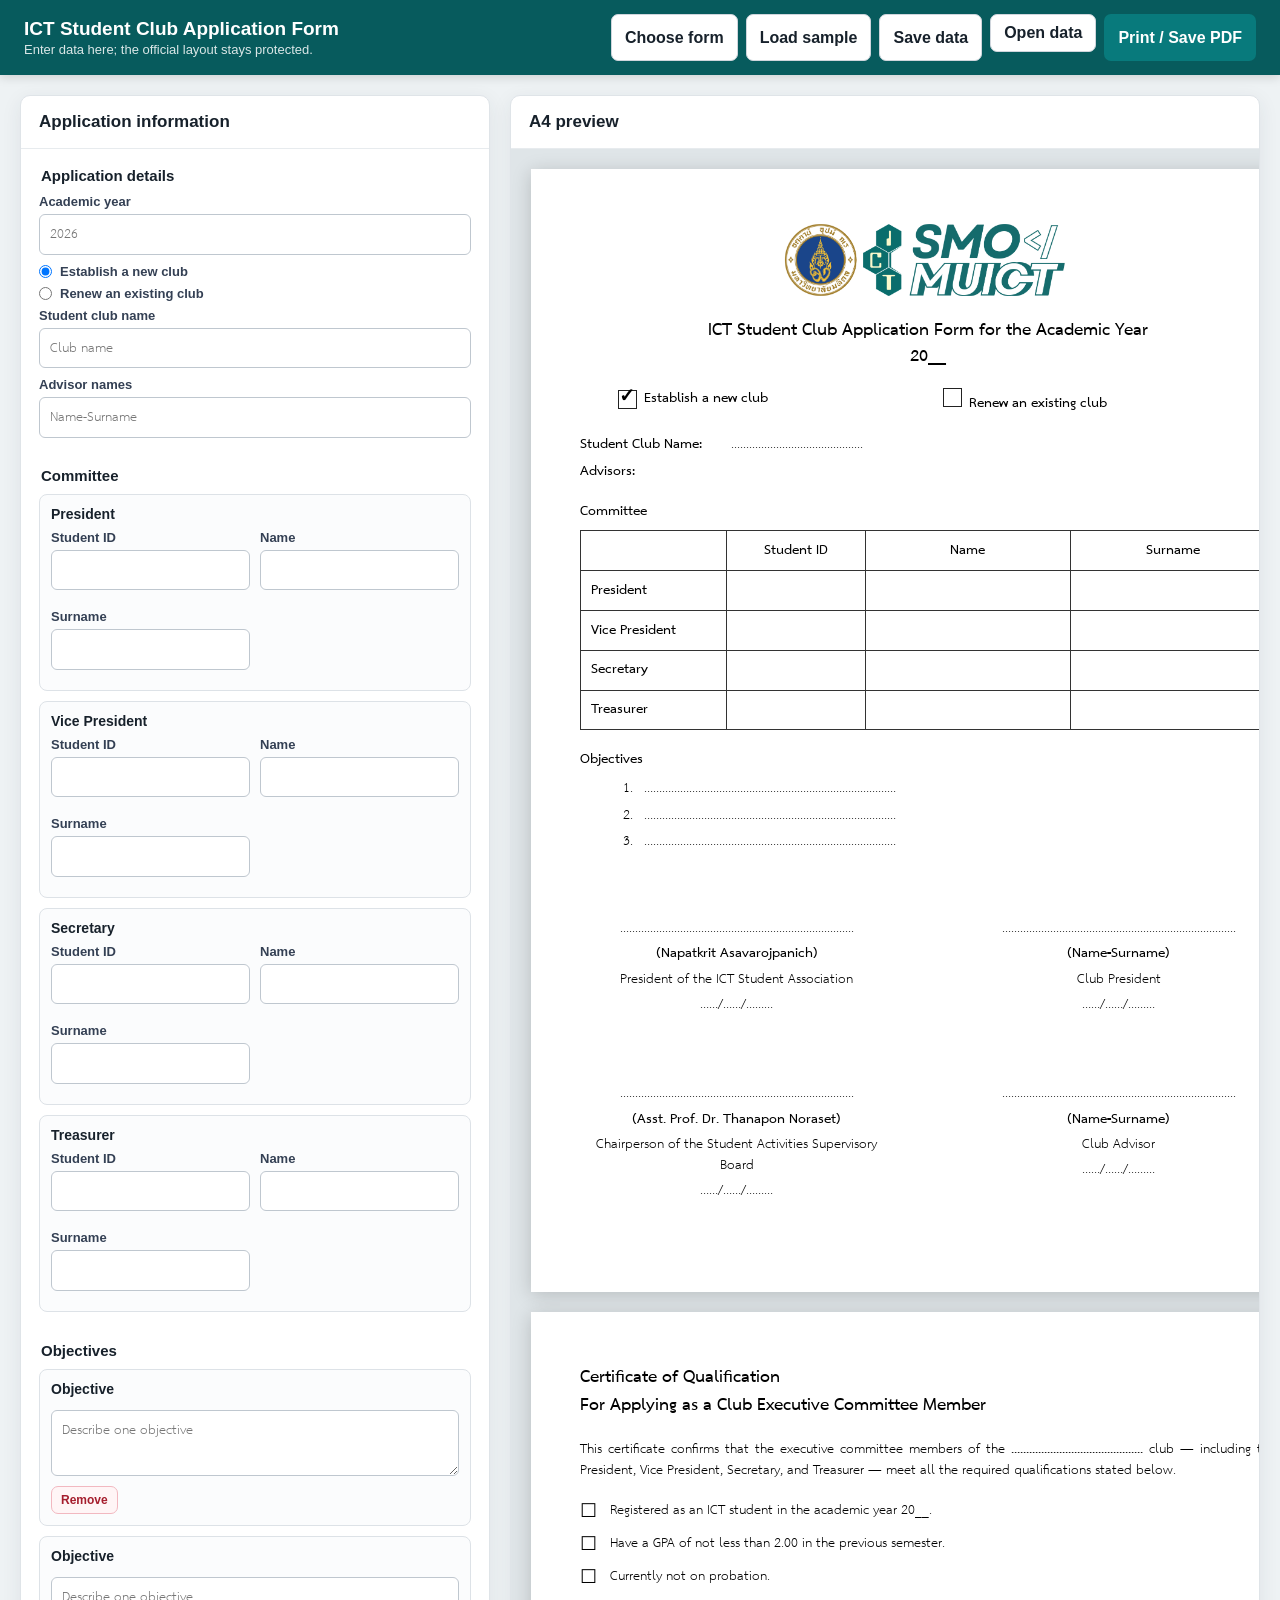
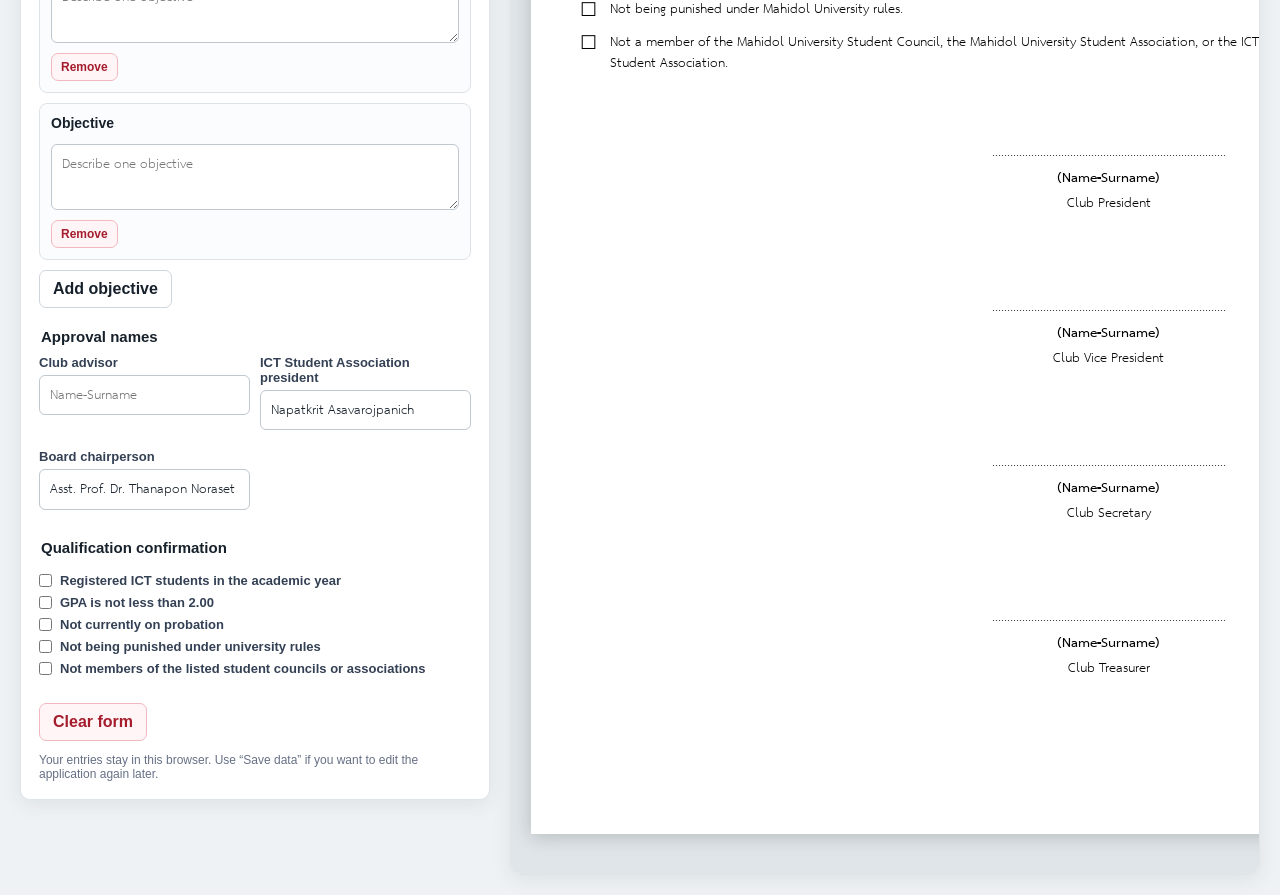
==== application.html @ 9787f475 "Add club application form and form selector" ====
<!doctype html>
<html lang="en">
<head>
  <meta charset="utf-8">
  <meta name="viewport" content="width=device-width, initial-scale=1">
  <title>ICT Student Club Application Form</title>
  <style>
    @font-face { font-family: "THSarabunPSK"; src: url("assets/THSarabunPSK.ttf") format("truetype"); font-weight: 400; font-display: swap; }
    @font-face { font-family: "THSarabunPSK"; src: url("assets/THSarabunPSK-Bold.ttf") format("truetype"); font-weight: 700 900; font-display: swap; }
    :root { --ink: #17212b; --muted: #667085; --line: #cfd5dc; --brand: #087a7c; --brand-dark: #075b5d; --paper: #fff; --canvas: #eef2f4; }
    * { box-sizing: border-box; }
    body { margin: 0; color: var(--ink); background: var(--canvas); font-family: Arial, Helvetica, sans-serif; }
    .app-header { position: sticky; top: 0; z-index: 10; display: flex; justify-content: space-between; align-items: center; gap: 16px; padding: 14px 24px; color: white; background: var(--brand-dark); box-shadow: 0 2px 10px rgba(0,0,0,.15); }
    .app-header h1 { margin: 0; font-size: 19px; }
    .app-header p { margin: 2px 0 0; font-size: 13px; opacity: .85; }
    .actions, .form-footer { display: flex; flex-wrap: wrap; gap: 8px; }
    button, .file-button { border: 1px solid transparent; border-radius: 7px; padding: 9px 13px; font: inherit; font-weight: 700; cursor: pointer; }
    button.primary { color: white; background: var(--brand); }
    button.secondary, .file-button { color: var(--ink); background: white; border-color: var(--line); }
    button.danger { color: #a51d2d; background: #fff5f6; border-color: #f2b8c0; }
    button:hover, .file-button:hover { filter: brightness(.96); }
    .file-button input { display: none; }
    .workspace { display: grid; grid-template-columns: minmax(330px,470px) minmax(650px,1fr); gap: 20px; max-width: 1500px; margin: 0 auto; padding: 20px; align-items: start; }
    .panel { background: white; border: 1px solid #dfe4e8; border-radius: 10px; box-shadow: 0 5px 20px rgba(40,55,65,.08); overflow: hidden; }
    .panel-title { margin: 0; padding: 16px 18px; font-size: 17px; border-bottom: 1px solid #e7ebee; }
    .form-body { padding: 18px; }
    fieldset { margin: 0 0 20px; padding: 0; border: 0; }
    legend { width: 100%; margin-bottom: 10px; font-size: 15px; font-weight: 800; }
    .grid-2 { display: grid; grid-template-columns: 1fr 1fr; gap: 10px; }
    label { display: block; margin-bottom: 9px; color: #344054; font-size: 13px; font-weight: 700; }
    input, textarea, select { width: 100%; margin-top: 5px; border: 1px solid #bfc7cf; border-radius: 6px; padding: 9px 10px; color: var(--ink); background: white; font-family: "THSarabunPSK", sans-serif; font-size: 14pt; line-height: 1.1; }
    textarea { min-height: 66px; resize: vertical; }
    input:focus, textarea:focus, select:focus { outline: 3px solid #c5ecec; border-color: var(--brand); }
    .radio-group, .check-field { display: flex; align-items: center; gap: 8px; margin: 7px 0; font-weight: 700; }
    .radio-group input, .check-field input { width: auto; margin: 0; }
    .person-card, .objective-card { margin-bottom: 10px; padding: 11px; border: 1px solid #dde2e7; border-radius: 8px; background: #fbfcfd; }
    .person-card h3, .objective-card h3 { margin: 0 0 8px; font-size: 14px; }
    .objective-card .remove-objective { margin-top: 6px; padding: 6px 9px; font-size: 12px; }
    .screen-note { margin: 12px 0 0; color: var(--muted); font-size: 12px; }
    [hidden] { display: none !important; }

    .preview-wrap { overflow: auto; padding: 20px; background: #dfe5e8; }
    .paper { width: 210mm; min-height: 297mm; margin: 0 auto 20px; padding: 14mm 13mm 12mm; color: #000; background: var(--paper); box-shadow: 0 3px 18px rgba(0,0,0,.18); font-family: "THSarabunPSK", sans-serif; font-size: 14pt; line-height: 1.15; }
    .document-header { width: 100%; text-align: center; }
    .document-logo { display: block; width: 7.82cm; height: 2.01cm; margin: 0 auto 5mm; object-fit: contain; }
    .document-title { margin: 0 0 5mm; text-align: center; font-family: "THSarabunPSK", sans-serif; font-size: 18pt; line-height: 1.1; }
    .application-choice { display: grid; grid-template-columns: 1fr 1fr; gap: 8mm; margin: 0 10mm 5mm; font-weight: 700; }
    .choice-mark { display: inline-block; width: 5mm; height: 5mm; margin-right: 2mm; border: .35mm solid #222; text-align: center; line-height: 4mm; }
    .choice-mark.checked::after { content: "✓"; }
    .metadata { margin-bottom: 3mm; }
    .metadata p { display: grid; grid-template-columns: 38mm 1fr; column-gap: 2mm; margin: 1.5mm 0; }
    .line-value { display: block; min-width: 0; }
    .section-heading { margin: 5mm 0 2mm; font-size: 14pt; }
    .document-table { width: 100%; border-collapse: collapse; table-layout: fixed; }
    .document-table th, .document-table td { border: .35mm solid #333; padding: 2.3mm 2.5mm; vertical-align: top; overflow-wrap: anywhere; }
    .document-table th { text-align: center; font-weight: 800; }
    .committee-table td:first-child { font-weight: 800; }
    .committee-table .role-col { width: 21%; }
    .committee-table .id-col { width: 20%; }
    .committee-table .name-col { width: 29.5%; }
    .objectives { margin: 0 0 5mm 8mm; padding-left: 7mm; }
    .objectives li { min-height: 7mm; padding-left: 2mm; white-space: pre-wrap; }
    .renewal-section { margin-bottom: 5mm; }
    .document-check { margin-right: 2mm; font-family: Arial, sans-serif; }
    .signatures { display: grid; grid-template-columns: 1fr 1fr; gap: 7mm 18mm; margin-top: 6mm; }
    .signature-block, .signature { break-inside: avoid; page-break-inside: avoid; }
    .signature { min-height: 35mm; text-align: center; }
    .signature-line { margin-top: 10mm; }
    .signature p { margin: 1mm 0; }
    .signature-name { font-weight: 700; }
    .certificate-title { margin: 0 0 5mm; font-size: 18pt; line-height: 1.15; }
    .certificate-intro { margin: 0 0 5mm; text-align: justify; }
    .qualification-list { margin: 0; padding: 0; list-style: none; }
    .qualification-list li { display: grid; grid-template-columns: 7mm 1fr; gap: 1mm; margin: 3mm 0; }
    .certificate-signatures { width: 48%; margin: 18mm 0 0 auto; }
    .certificate-signatures .signature { min-height: 31mm; }

    @media (max-width:1120px) { .workspace { grid-template-columns: 1fr; } .panel.form-panel { max-width:760px; margin:0 auto; } }
    @media print {
      @page { size: A4 portrait; margin: 12mm; }
      html, body { width:100%; min-width:0; margin:0; background:white; }
      .no-print, .form-panel { display:none !important; }
      .workspace { display:block; width:100%; max-width:100%; min-width:0; margin:0; padding:0; }
      .panel, .preview-wrap { width:100%; max-width:100%; min-width:0; margin:0; padding:0; border:0; box-shadow:none; overflow:visible; background:white; }
      .paper { width:100%; max-width:100%; min-width:0; min-height:0; margin:0; padding:0; box-shadow:none; }
      .certificate-page { break-before:page; page-break-before:always; }
      .document-table { width:calc(100% - 2mm) !important; max-width:calc(100% - 2mm); min-width:0; margin-left:1mm; margin-right:1mm; }
      .document-table th, .document-table td { min-width:0; overflow-wrap:anywhere; word-break:break-word; }
      thead { display:table-header-group; }
      tr, .signature, .signature-block { break-inside:avoid; page-break-inside:avoid; }
    }
  </style>
</head>
<body>
  <header class="app-header no-print">
    <div><h1>ICT Student Club Application Form</h1><p>Enter data here; the official layout stays protected.</p></div>
    <div class="actions">
      <button class="secondary" type="button" onclick="location.href='index.html'">Choose form</button>
      <button class="secondary" type="button" id="sampleButton">Load sample</button>
      <button class="secondary" type="button" id="downloadButton">Save data</button>
      <label class="file-button">Open data<input id="uploadInput" type="file" accept="application/json,.json"></label>
      <button class="primary" type="button" id="printButton">Print / Save PDF</button>
    </div>
  </header>

  <main class="workspace">
    <section class="panel form-panel no-print">
      <h2 class="panel-title">Application information</h2>
      <form id="applicationForm" class="form-body">
        <fieldset>
          <legend>Application details</legend>
          <label>Academic year<input name="academicYear" inputmode="numeric" placeholder="2026"></label>
          <label class="radio-group"><input type="radio" name="applicationType" value="new" checked> Establish a new club</label>
          <label class="radio-group"><input type="radio" name="applicationType" value="renew"> Renew an existing club</label>
          <label>Student club name<input name="clubName" placeholder="Club name"></label>
          <label>Advisor names<input name="advisors" placeholder="Name-Surname"></label>
        </fieldset>

        <fieldset><legend>Committee</legend><div id="committeeFields"></div></fieldset>

        <fieldset>
          <legend>Objectives</legend>
          <div id="objectiveFields"></div>
          <button type="button" class="secondary" id="addObjectiveButton">Add objective</button>
        </fieldset>

        <fieldset id="renewalField" hidden>
          <legend>Past yearly activities</legend>
          <label class="check-field"><input type="checkbox" name="annualReportSubmitted"> Annual Report submitted</label>
        </fieldset>

        <fieldset>
          <legend>Approval names</legend>
          <div class="grid-2">
            <label>Club advisor<input name="clubAdvisorName" placeholder="Name-Surname"></label>
            <label>ICT Student Association president<input name="associationPresidentName" value="Napatkrit Asavarojpanich"></label>
            <label>Board chairperson<input name="chairpersonName" value="Asst. Prof. Dr. Thanapon Noraset"></label>
          </div>
        </fieldset>

        <fieldset>
          <legend>Qualification confirmation</legend>
          <label class="check-field"><input type="checkbox" name="qualificationRegistered"> Registered ICT students in the academic year</label>
          <label class="check-field"><input type="checkbox" name="qualificationGpa"> GPA is not less than 2.00</label>
          <label class="check-field"><input type="checkbox" name="qualificationProbation"> Not currently on probation</label>
          <label class="check-field"><input type="checkbox" name="qualificationPunishment"> Not being punished under university rules</label>
          <label class="check-field"><input type="checkbox" name="qualificationMembership"> Not members of the listed student councils or associations</label>
        </fieldset>

        <div class="form-footer"><button type="reset" class="danger">Clear form</button></div>
        <p class="screen-note">Your entries stay in this browser. Use “Save data” if you want to edit the application again later.</p>
      </form>
    </section>

    <section class="panel preview-panel">
      <h2 class="panel-title no-print">A4 preview</h2>
      <div class="preview-wrap">
        <article class="paper application-page">
          <header class="document-header"><img class="document-logo" src="assets/logo.png" alt="MU ICT Student Association logo"></header>
          <h1 class="document-title">ICT Student Club Application Form for the Academic Year<br><span data-out="academicYear">20__</span></h1>
          <div class="application-choice">
            <div><span class="choice-mark" data-choice="new"></span>Establish a new club</div>
            <div><span class="choice-mark" data-choice="renew"></span>Renew an existing club</div>
          </div>
          <div class="metadata">
            <p><strong>Student Club Name:</strong><span class="line-value" data-out="clubName">&nbsp;</span></p>
            <p><strong>Advisors:</strong><span class="line-value" data-out="advisors">&nbsp;</span></p>
          </div>
          <h2 class="section-heading">Committee</h2>
          <table class="document-table committee-table">
            <thead><tr><th class="role-col"></th><th class="id-col">Student ID</th><th class="name-col">Name</th><th class="name-col">Surname</th></tr></thead>
            <tbody id="committeePreview"></tbody>
          </table>
          <h2 class="section-heading">Objectives</h2>
          <ol class="objectives" id="objectivePreview"></ol>
          <section class="renewal-section" id="renewalPreview" hidden>
            <h2 class="section-heading">Past Yearly Activities</h2>
            <p><span class="document-check" data-check="annualReportSubmitted">☐</span>Submission of an Annual Report (required for the renewal of an existing club)</p>
          </section>
          <section class="signature-block"><div class="signatures">
            <div class="signature"><div class="signature-line">..............................................................................</div><p class="signature-name">(<span data-out="associationPresidentName">Napatkrit Asavarojpanich</span>)</p><p>President of the ICT Student Association</p><p>……/……/………</p></div>
            <div class="signature"><div class="signature-line">..............................................................................</div><p class="signature-name">(<span data-committee-name="0">Name-Surname</span>)</p><p>Club President</p><p>……/……/………</p></div>
            <div class="signature"><div class="signature-line">..............................................................................</div><p class="signature-name">(<span data-out="chairpersonName">Asst. Prof. Dr. Thanapon Noraset</span>)</p><p>Chairperson of the Student Activities Supervisory Board</p><p>……/……/………</p></div>
            <div class="signature"><div class="signature-line">..............................................................................</div><p class="signature-name">(<span data-out="clubAdvisorName">Name-Surname</span>)</p><p>Club Advisor</p><p>……/……/………</p></div>
          </div></section>
        </article>

        <article class="paper certificate-page">
          <h1 class="certificate-title">Certificate of Qualification<br>For Applying as a Club Executive Committee Member</h1>
          <p class="certificate-intro">This certificate confirms that the executive committee members of the <strong><span data-out="clubName">............................................</span></strong> club — including the President, Vice President, Secretary, and Treasurer — meet all the required qualifications stated below.</p>
          <ul class="qualification-list">
            <li><span class="document-check" data-check="qualificationRegistered">☐</span><span>Registered as an ICT student in the academic year <span data-out="academicYear">20__</span>.</span></li>
            <li><span class="document-check" data-check="qualificationGpa">☐</span><span>Have a GPA of not less than 2.00 in the previous semester.</span></li>
            <li><span class="document-check" data-check="qualificationProbation">☐</span><span>Currently not on probation.</span></li>
            <li><span class="document-check" data-check="qualificationPunishment">☐</span><span>Not being punished under Mahidol University rules.</span></li>
            <li><span class="document-check" data-check="qualificationMembership">☐</span><span>Not a member of the Mahidol University Student Council, the Mahidol University Student Association, or the ICT Student Association.</span></li>
          </ul>
          <section class="certificate-signatures signature-block">
            <div class="signature"><div class="signature-line">..............................................................................</div><p class="signature-name">(<span data-committee-name="0">Name-Surname</span>)</p><p>Club President</p></div>
            <div class="signature"><div class="signature-line">..............................................................................</div><p class="signature-name">(<span data-committee-name="1">Name-Surname</span>)</p><p>Club Vice President</p></div>
            <div class="signature"><div class="signature-line">..............................................................................</div><p class="signature-name">(<span data-committee-name="2">Name-Surname</span>)</p><p>Club Secretary</p></div>
            <div class="signature"><div class="signature-line">..............................................................................</div><p class="signature-name">(<span data-committee-name="3">Name-Surname</span>)</p><p>Club Treasurer</p></div>
          </section>
        </article>
      </div>
    </section>
  </main>

  <script>
    "use strict";
    const roles = ["President", "Vice President", "Secretary", "Treasurer"];
    const form = document.getElementById("applicationForm");
    const committeeFields = document.getElementById("committeeFields");
    const committeePreview = document.getElementById("committeePreview");
    const objectiveFields = document.getElementById("objectiveFields");
    const objectivePreview = document.getElementById("objectivePreview");
    let objectiveCounter = 0;
    let suppressResetHandler = false;

    function blank(value, fallback = "") { return String(value || "").trim() || fallback; }
    function setText(element, value, fallback = "") { element.textContent = blank(value, fallback) || "\u00a0"; }

    function createCommitteeFields() {
      roles.forEach((role, index) => {
        const card = document.createElement("div");
        card.className = "person-card";
        card.innerHTML = `<h3>${role}</h3><div class="grid-2"><label>Student ID<input name="committee_${index}_id" inputmode="numeric"></label><label>Name<input name="committee_${index}_name"></label><label>Surname<input name="committee_${index}_surname"></label></div>`;
        committeeFields.appendChild(card);
      });
    }

    function addObjective(value = "") {
      const card = document.createElement("div");
      card.className = "objective-card";
      card.dataset.objectiveId = String(objectiveCounter++);
      card.innerHTML = `<h3>Objective</h3><textarea data-objective placeholder="Describe one objective"></textarea><button type="button" class="danger remove-objective">Remove</button>`;
      card.querySelector("[data-objective]").value = value;
      card.querySelector(".remove-objective").addEventListener("click", () => { if (objectiveFields.children.length > 1) card.remove(); render(); });
      objectiveFields.appendChild(card);
    }

    function readCommittee(values) {
      return roles.map((role,index) => ({ role, studentId: values[`committee_${index}_id`] || "", name: values[`committee_${index}_name`] || "", surname: values[`committee_${index}_surname`] || "" }));
    }
    function readObjectives() { return [...objectiveFields.querySelectorAll("[data-objective]")].map(input => input.value); }
    function collectData() {
      const values = Object.fromEntries(new FormData(form).entries());
      values.committee = readCommittee(values);
      values.objectives = readObjectives();
      ["annualReportSubmitted","qualificationRegistered","qualificationGpa","qualificationProbation","qualificationPunishment","qualificationMembership"].forEach(key => { values[key] = form.elements[key].checked; });
      return values;
    }

    function render() {
      const data = collectData();
      document.querySelectorAll("[data-out]").forEach(element => {
        const defaults = { academicYear:"20__", clubName:"............................................", associationPresidentName:"Napatkrit Asavarojpanich", chairpersonName:"Asst. Prof. Dr. Thanapon Noraset", clubAdvisorName:"Name-Surname" };
        setText(element, data[element.dataset.out], defaults[element.dataset.out] || "");
      });
      document.querySelectorAll("[data-choice]").forEach(mark => mark.classList.toggle("checked", mark.dataset.choice === data.applicationType));
      const renewal = data.applicationType === "renew";
      document.getElementById("renewalField").hidden = !renewal;
      document.getElementById("renewalPreview").hidden = !renewal;
      document.querySelectorAll("[data-check]").forEach(mark => { mark.textContent = data[mark.dataset.check] ? "☑" : "☐"; });

      committeePreview.replaceChildren();
      data.committee.forEach(person => {
        const row = document.createElement("tr");
        [person.role,person.studentId,person.name,person.surname].forEach(value => { const cell=document.createElement("td"); setText(cell,value); row.appendChild(cell); });
        committeePreview.appendChild(row);
      });
      document.querySelectorAll("[data-committee-name]").forEach(element => {
        const person = data.committee[Number(element.dataset.committeeName)] || {};
        setText(element, `${person.name || ""} ${person.surname || ""}`, "Name-Surname");
      });
      objectivePreview.replaceChildren();
      data.objectives.forEach(value => { const item=document.createElement("li"); setText(item,value,"…………………………………………………………………………"); objectivePreview.appendChild(item); });
    }

    function loadData(data) {
      suppressResetHandler = true; form.reset(); suppressResetHandler = false;
      ["academicYear","clubName","advisors","clubAdvisorName","associationPresidentName","chairpersonName"].forEach(key => { if (data[key] !== undefined && form.elements[key]) form.elements[key].value = data[key]; });
      if (data.applicationType) { const choice=form.querySelector(`[name="applicationType"][value="${data.applicationType}"]`); if (choice) choice.checked=true; }
      (data.committee || []).forEach((person,index) => { if (index >= roles.length) return; form.elements[`committee_${index}_id`].value=person.studentId||""; form.elements[`committee_${index}_name`].value=person.name||""; form.elements[`committee_${index}_surname`].value=person.surname||""; });
      ["annualReportSubmitted","qualificationRegistered","qualificationGpa","qualificationProbation","qualificationPunishment","qualificationMembership"].forEach(key => { form.elements[key].checked=Boolean(data[key]); });
      objectiveFields.replaceChildren(); (data.objectives?.length ? data.objectives : ["", "", ""]).forEach(addObjective); render();
    }

    function loadSample() {
      loadData({ academicYear:"2026", applicationType:"renew", clubName:"Digital Media Club", advisors:"Dr. Example Advisor", committee:[{studentId:"6688001",name:"Anan",surname:"Jaidee"},{studentId:"6688002",name:"Mali",surname:"Sukjai"},{studentId:"6688003",name:"Pim",surname:"Saelim"},{studentId:"6688004",name:"Krit",surname:"Wongdee"}], objectives:["Promote practical digital media skills.","Create opportunities for collaborative student projects.","Represent ICT students in creative activities."], annualReportSubmitted:true, clubAdvisorName:"Dr. Example Advisor", associationPresidentName:"Napatkrit Asavarojpanich", chairpersonName:"Asst. Prof. Dr. Thanapon Noraset", qualificationRegistered:true, qualificationGpa:true, qualificationProbation:true, qualificationPunishment:true, qualificationMembership:true });
    }

    function downloadData() {
      const data=collectData(); const clubName=blank(data.clubName,"club").replace(/[^a-z0-9]+/gi,"-").replace(/^-|-$/g,"").toLowerCase();
      const blob=new Blob([JSON.stringify(data,null,2)],{type:"application/json"}); const link=document.createElement("a"); link.href=URL.createObjectURL(blob); link.download=`${clubName}-application.json`; link.click(); URL.revokeObjectURL(link.href);
    }

    createCommitteeFields(); ["","",""] .forEach(addObjective); render();
    form.addEventListener("input",render);
    form.addEventListener("reset",() => { if (suppressResetHandler) return; setTimeout(() => { objectiveFields.replaceChildren(); ["","",""] .forEach(addObjective); render(); },0); });
    document.getElementById("addObjectiveButton").addEventListener("click",() => { addObjective(); render(); });
    document.getElementById("sampleButton").addEventListener("click",loadSample);
    document.getElementById("downloadButton").addEventListener("click",downloadData);
    document.getElementById("printButton").addEventListener("click",() => window.print());
    document.getElementById("uploadInput").addEventListener("change",async event => { const file=event.target.files[0]; if (!file) return; try { loadData(JSON.parse(await file.text())); } catch { alert("This is not a valid saved application file."); } event.target.value=""; });
  </script>
</body>
</html>
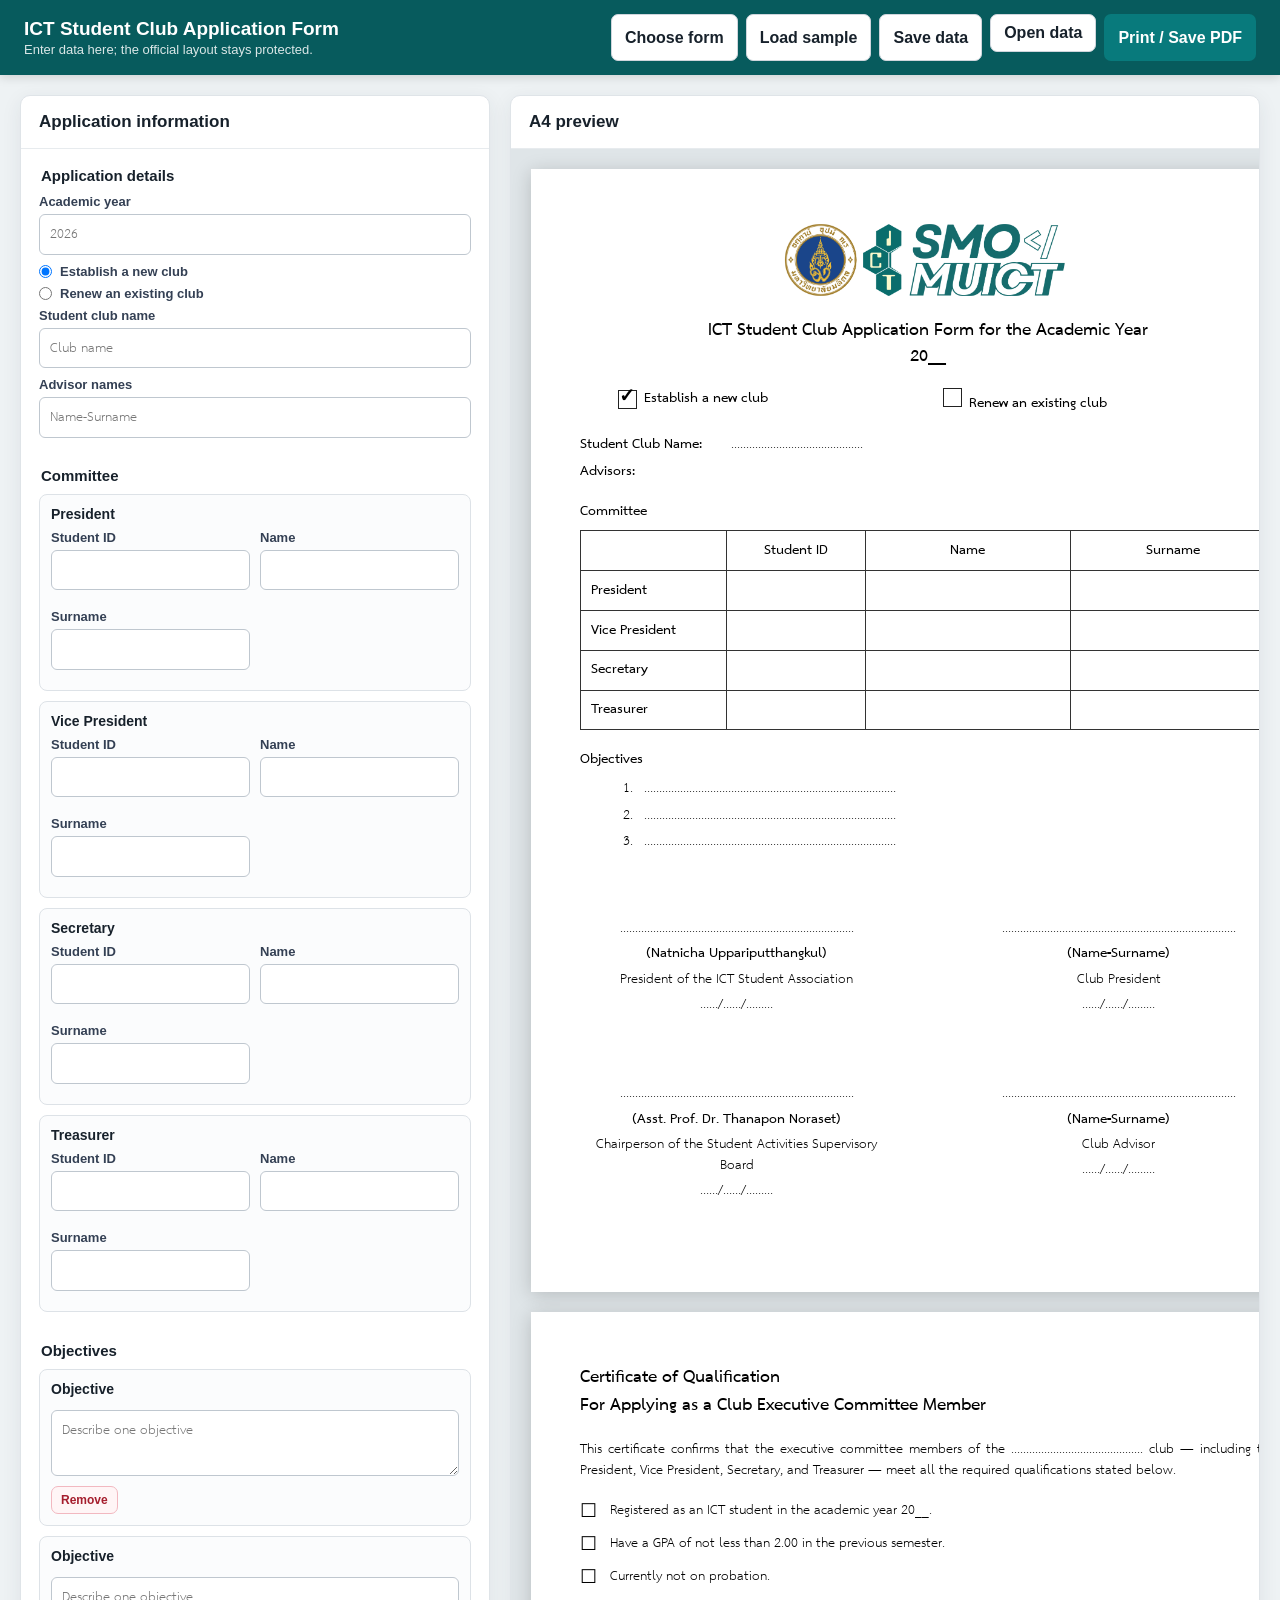
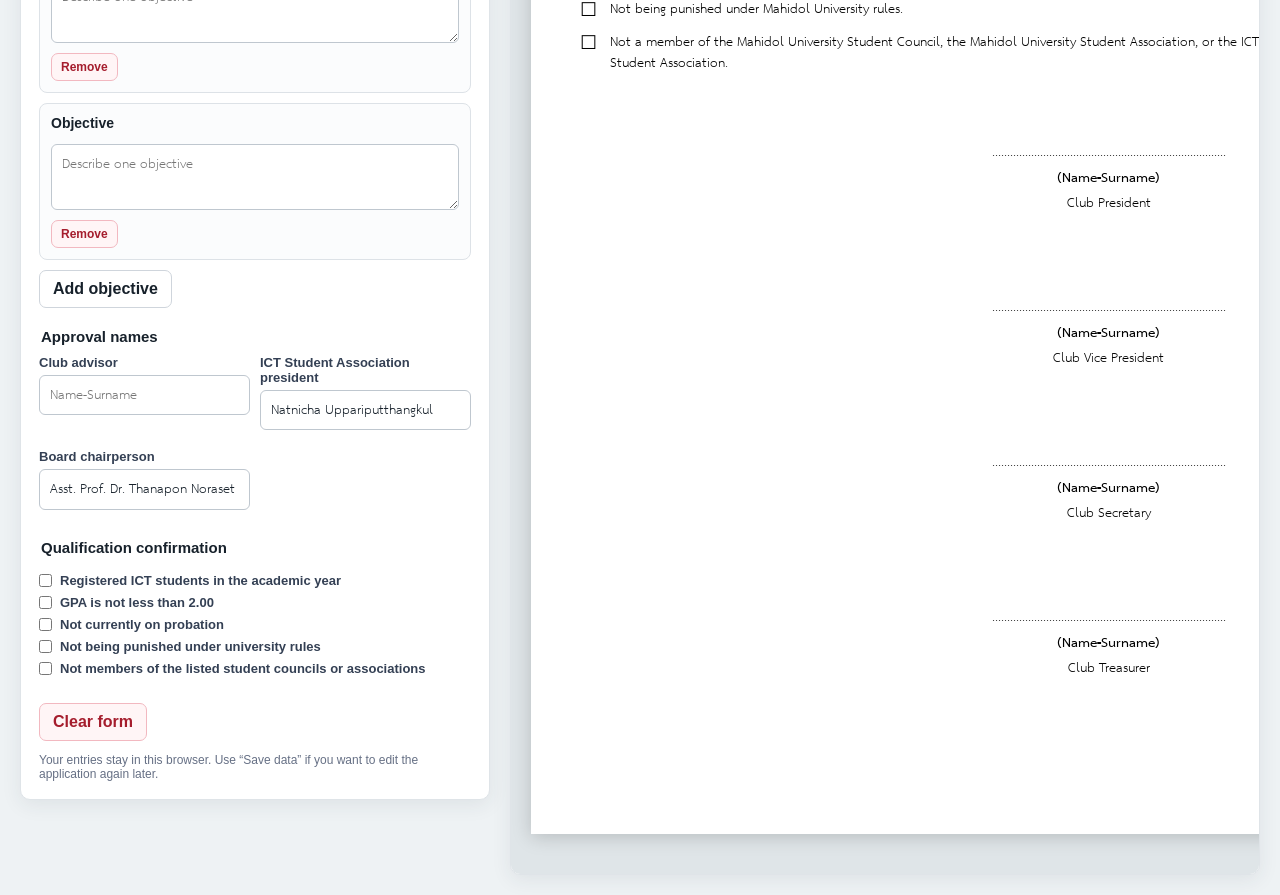
==== commit 8a44ff53: "Refine application and cancellation forms" ====
--- a/application.html
+++ b/application.html
@@ -133,7 +133,7 @@
           <legend>Approval names</legend>
           <div class="grid-2">
             <label>Club advisor<input name="clubAdvisorName" placeholder="Name-Surname"></label>
-            <label>ICT Student Association president<input name="associationPresidentName" value="Napatkrit Asavarojpanich"></label>
+            <label>ICT Student Association president<input name="associationPresidentName" value="Natnicha Uppariputthangkul"></label>
             <label>Board chairperson<input name="chairpersonName" value="Asst. Prof. Dr. Thanapon Noraset"></label>
           </div>
         </fieldset>
@@ -178,7 +178,7 @@
             <p><span class="document-check" data-check="annualReportSubmitted">☐</span>Submission of an Annual Report (required for the renewal of an existing club)</p>
           </section>
           <section class="signature-block"><div class="signatures">
-            <div class="signature"><div class="signature-line">..............................................................................</div><p class="signature-name">(<span data-out="associationPresidentName">Napatkrit Asavarojpanich</span>)</p><p>President of the ICT Student Association</p><p>……/……/………</p></div>
+            <div class="signature"><div class="signature-line">..............................................................................</div><p class="signature-name">(<span data-out="associationPresidentName">Natnicha Uppariputthangkul</span>)</p><p>President of the ICT Student Association</p><p>……/……/………</p></div>
             <div class="signature"><div class="signature-line">..............................................................................</div><p class="signature-name">(<span data-committee-name="0">Name-Surname</span>)</p><p>Club President</p><p>……/……/………</p></div>
             <div class="signature"><div class="signature-line">..............................................................................</div><p class="signature-name">(<span data-out="chairpersonName">Asst. Prof. Dr. Thanapon Noraset</span>)</p><p>Chairperson of the Student Activities Supervisory Board</p><p>……/……/………</p></div>
             <div class="signature"><div class="signature-line">..............................................................................</div><p class="signature-name">(<span data-out="clubAdvisorName">Name-Surname</span>)</p><p>Club Advisor</p><p>……/……/………</p></div>
@@ -187,7 +187,7 @@
 
         <article class="paper certificate-page">
           <h1 class="certificate-title">Certificate of Qualification<br>For Applying as a Club Executive Committee Member</h1>
-          <p class="certificate-intro">This certificate confirms that the executive committee members of the <strong><span data-out="clubName">............................................</span></strong> club — including the President, Vice President, Secretary, and Treasurer — meet all the required qualifications stated below.</p>
+          <p class="certificate-intro">This certificate confirms that the executive committee members of the <span data-out="clubName">............................................</span> club — including the President, Vice President, Secretary, and Treasurer — meet all the required qualifications stated below.</p>
           <ul class="qualification-list">
             <li><span class="document-check" data-check="qualificationRegistered">☐</span><span>Registered as an ICT student in the academic year <span data-out="academicYear">20__</span>.</span></li>
             <li><span class="document-check" data-check="qualificationGpa">☐</span><span>Have a GPA of not less than 2.00 in the previous semester.</span></li>
@@ -254,7 +254,7 @@
     function render() {
       const data = collectData();
       document.querySelectorAll("[data-out]").forEach(element => {
-        const defaults = { academicYear:"20__", clubName:"............................................", associationPresidentName:"Napatkrit Asavarojpanich", chairpersonName:"Asst. Prof. Dr. Thanapon Noraset", clubAdvisorName:"Name-Surname" };
+        const defaults = { academicYear:"20__", clubName:"............................................", associationPresidentName:"Natnicha Uppariputthangkul", chairpersonName:"Asst. Prof. Dr. Thanapon Noraset", clubAdvisorName:"Name-Surname" };
         setText(element, data[element.dataset.out], defaults[element.dataset.out] || "");
       });
       document.querySelectorAll("[data-choice]").forEach(mark => mark.classList.toggle("checked", mark.dataset.choice === data.applicationType));
@@ -287,7 +287,7 @@
     }
 
     function loadSample() {
-      loadData({ academicYear:"2026", applicationType:"renew", clubName:"Digital Media Club", advisors:"Dr. Example Advisor", committee:[{studentId:"6688001",name:"Anan",surname:"Jaidee"},{studentId:"6688002",name:"Mali",surname:"Sukjai"},{studentId:"6688003",name:"Pim",surname:"Saelim"},{studentId:"6688004",name:"Krit",surname:"Wongdee"}], objectives:["Promote practical digital media skills.","Create opportunities for collaborative student projects.","Represent ICT students in creative activities."], annualReportSubmitted:true, clubAdvisorName:"Dr. Example Advisor", associationPresidentName:"Napatkrit Asavarojpanich", chairpersonName:"Asst. Prof. Dr. Thanapon Noraset", qualificationRegistered:true, qualificationGpa:true, qualificationProbation:true, qualificationPunishment:true, qualificationMembership:true });
+      loadData({ academicYear:"2026", applicationType:"renew", clubName:"Digital Media Club", advisors:"Dr. Example Advisor", committee:[{studentId:"6688001",name:"Anan",surname:"Jaidee"},{studentId:"6688002",name:"Mali",surname:"Sukjai"},{studentId:"6688003",name:"Pim",surname:"Saelim"},{studentId:"6688004",name:"Krit",surname:"Wongdee"}], objectives:["Promote practical digital media skills.","Create opportunities for collaborative student projects.","Represent ICT students in creative activities."], annualReportSubmitted:true, clubAdvisorName:"Dr. Example Advisor", associationPresidentName:"Natnicha Uppariputthangkul", chairpersonName:"Asst. Prof. Dr. Thanapon Noraset", qualificationRegistered:true, qualificationGpa:true, qualificationProbation:true, qualificationPunishment:true, qualificationMembership:true });
     }
 
     function downloadData() {
